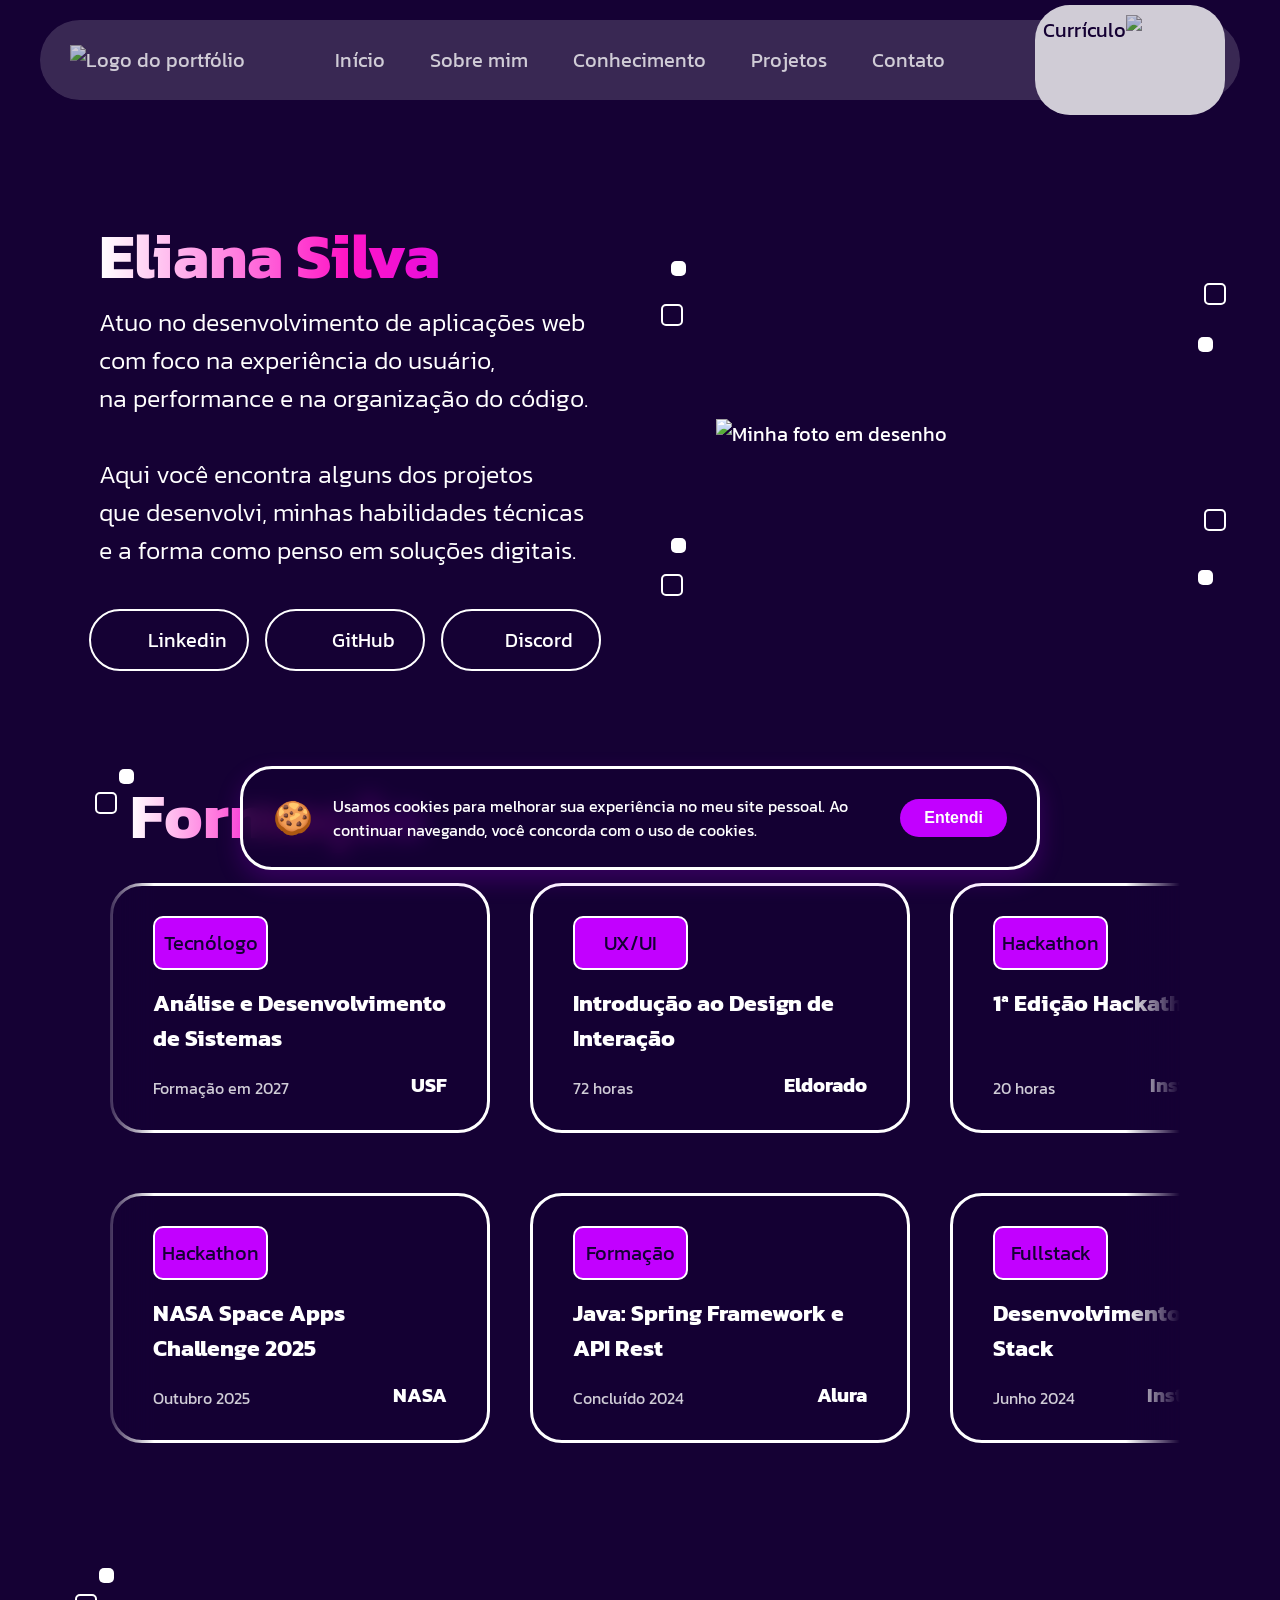
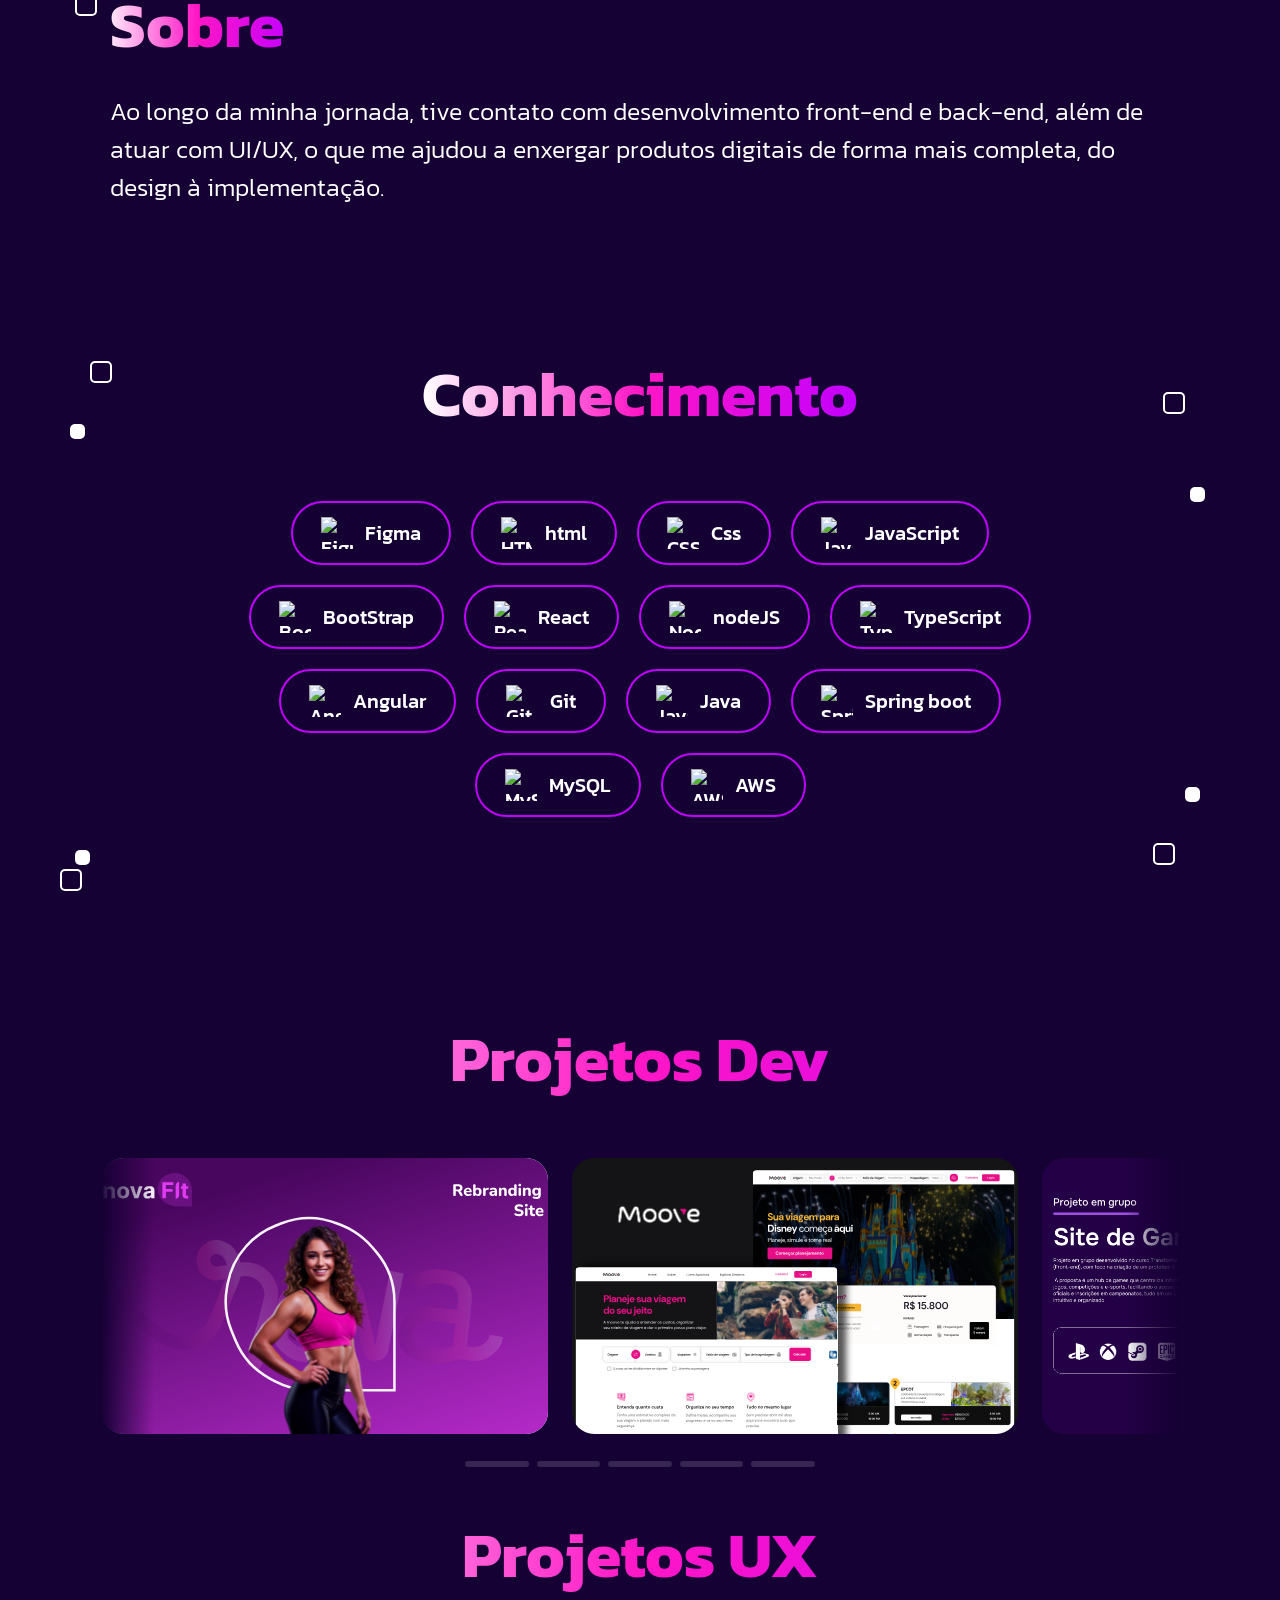
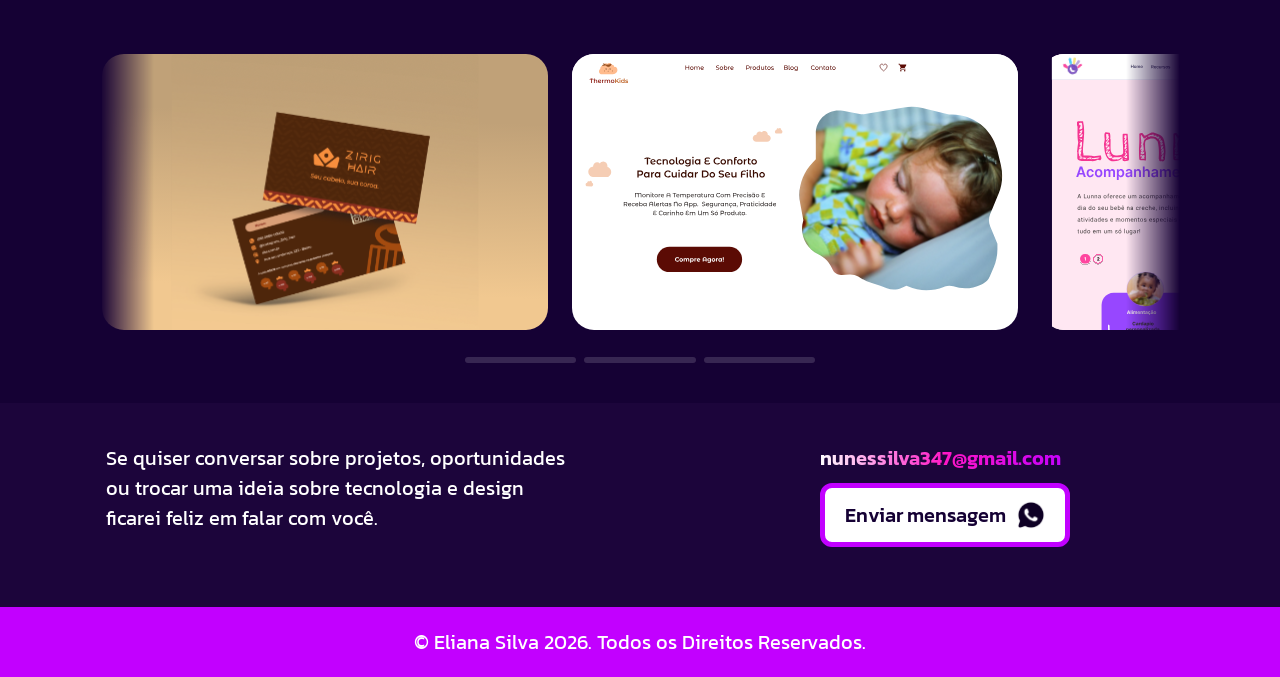
==== index.html @ 7d52291d "- Página de Detalhes Dinâmica: Criação da estrutura de projetos.html e script-detalhes.js para injet" ====
<!doctype html>
<html lang="pt-br">
  <head>
    <meta charset="UTF-8" />
    <meta name="viewport" content="width=device-width, initial-scale=1.0" />
    <link
      rel="icon"
      type="image/png"
      sizes="40x40"
      href="./img/Sparkling.svg"
    />
    <link rel="stylesheet" href="style.css" />
    <title>Meu portifólio</title>
  </head>
  <body>
    <script src="script.js" defer></script>

    <!-- Seção cabeçalho (menu e logo) -->
    <header>
      <div class="logo">
        <a href="index.html"
          ><img src="./img/Sparkling.svg" alt="Logo do portfólio"
        /></a>
      </div>

      <nav class="navbar" aria-label="Menu principal">
        <ul class="links-nav">
          <li class="links-menu"><a href="#inicio">Início</a></li>
          <li class="links-menu"><a href="#sobre">Sobre mim</a></li>
          <li class="links-menu"><a href="#conhecimento">Conhecimento</a></li>
          <li class="links-menu"><a href="#projetos">Projetos</a></li>
          <li class="links-menu"><a href="#contato">Contato</a></li>
        </ul>
      </nav>

      <a
        href="./PDF/Software Engineering Student  - curriculo.pdf"
        download="Curriculo-Eliana-Silva.pdf"
        id="button-curriculo"
        >Currículo <img src="./img/Download.svg" alt="Ícone de download"
      /></a>

      <button class="menu-hamburguer" aria-label="Menu">
        <span></span>
        <span></span>
        <span></span>
      </button>
    </header>

    <main>
      <!-- Seção início (hero) -->
      <section class="container" id="inicio">
        <div class="container-inicio">
          <div class="container-informacoes">
            <div class="texto">
              <h1 class="titulos">Eliana Silva</h1>
              <p>
                Atuo no desenvolvimento de aplicações web<br />
                com foco na experiência do usuário,<br />
                na performance e na organização do código.<br />
                <br />
                Aqui você encontra alguns dos projetos <br />que desenvolvi,
                minhas habilidades técnicas<br />
                e a forma como penso em soluções digitais.
              </p>
            </div>

            <div class="links-sociais">
              <a
                href="https://www.linkedin.com/in/elianaalmeida/"
                aria-label="Acessar LinkedIn"
              >
                <img
                  class="logo-redes"
                  src="./img/LinkedIn Circled.svg"
                  alt=""
                />
                Linkedin
              </a>

              <a
                href="https://github.com/Eliana100"
                class="item-rede-social"
                aria-label="Acessar GitHub"
              >
                <img
                  class="logo-redes"
                  src="./img/GitHub.svg"
                  alt=""
                />GitHub</a
              >

              <a
                href="https://discord.gg/cDfuwc4f"
                class="item-rede-social"
                aria-label="Acessar Discord"
              >
                <img
                  class="logo-redes"
                  src="./img/Discord.svg"
                  alt=""
                />Discord</a
              >
            </div>
          </div>

          <div class="container-foto">
            <img
              id="minha-img"
              src="/img/meu-avatar.svg"
              alt="Minha foto em desenho"
            />
            <div class="quadrado quadrado-vazado-1"></div>
            <div class="quadrado quadrado-preenchido-1"></div>
            <div class="quadrado quadrado-vazado-2"></div>
            <div class="quadrado quadrado-preenchido-2"></div>
            <div class="quadrado quadrado-vazado-3"></div>
            <div class="quadrado quadrado-preenchido-3"></div>
            <div class="quadrado quadrado-vazado-4"></div>
            <div class="quadrado quadrado-preenchido-4"></div>
          </div>
        </div>
      </section>

      <!-- Seção formação (carrossel duplo) -->
      <section class="container secao-formacao">
        <div class="wrapper">
          <div class="quadrado quadrado-preenchido-1"></div>
          <div class="quadrado quadrado-vazado-1"></div>
          <h2 class="titulos">Formação</h2>
        </div>

        <div class="carrossel-formacao">
          <div class="container-cards">
            <div class="cards-cima" id="fileira-cima"></div>
          </div>
          <div class="container-cards">
            <div class="cards-baixo" id="fileira-baixo"></div>
          </div>
        </div>
      </section>

      <!-- Seção sobre mim -->
      <section class="container container-sobre" id="sobre">
        <div class="wrapper">
          <div class="quadrado quadrado-preenchido-1"></div>
          <div class="quadrado quadrado-vazado-1"></div>
          <h2 class="titulos sobre">Sobre</h2>
        </div>

        <div class="texto">
          <p>
            Ao longo da minha jornada, tive contato com desenvolvimento
            front-end e back-end, além de atuar com UI/UX, o que me ajudou a
            enxergar produtos digitais de forma mais completa, do design à
            implementação.
          </p>
        </div>
      </section>

      <!-- Seção conhecimento (skills) -->
      <section class="container container-conhecimento" id="conhecimento">
        <h2 class="titulos">Conhecimento</h2>

        <div class="grade-habilidades">
          <div class="pilula-habilidade">
            <img
              src="https://cdn.jsdelivr.net/gh/devicons/devicon/icons/figma/figma-original.svg"
              alt="Figma"
            />
            <span>Figma</span>
          </div>
          <div class="pilula-habilidade">
            <img
              src="https://cdn.jsdelivr.net/gh/devicons/devicon/icons/html5/html5-original.svg"
              alt="HTML"
            />
            <span>html</span>
          </div>
          <div class="pilula-habilidade">
            <img
              src="https://cdn.jsdelivr.net/gh/devicons/devicon/icons/css3/css3-original.svg"
              alt="CSS"
            />
            <span>Css</span>
          </div>
          <div class="pilula-habilidade">
            <img
              src="https://cdn.jsdelivr.net/gh/devicons/devicon/icons/javascript/javascript-original.svg"
              alt="JavaScript"
            />
            <span>JavaScript</span>
          </div>
          <div class="pilula-habilidade">
            <img
              src="https://cdn.jsdelivr.net/gh/devicons/devicon/icons/bootstrap/bootstrap-original.svg"
              alt="Bootstrap"
            />
            <span>BootStrap</span>
          </div>
          <div class="pilula-habilidade">
            <img
              src="https://cdn.jsdelivr.net/gh/devicons/devicon/icons/react/react-original.svg"
              alt="React"
            />
            <span>React</span>
          </div>
          <div class="pilula-habilidade">
            <img
              src="https://cdn.jsdelivr.net/gh/devicons/devicon/icons/nodejs/nodejs-original.svg"
              alt="NodeJS"
            />
            <span>nodeJS</span>
          </div>
          <div class="pilula-habilidade">
            <img
              src="https://cdn.jsdelivr.net/gh/devicons/devicon/icons/typescript/typescript-original.svg"
              alt="TypeScript"
            />
            <span>TypeScript</span>
          </div>
          <div class="pilula-habilidade">
            <img
              src="https://cdn.jsdelivr.net/gh/devicons/devicon/icons/angularjs/angularjs-original.svg"
              alt="Angular"
            />
            <span>Angular</span>
          </div>
          <div class="pilula-habilidade">
            <img
              src="https://cdn.jsdelivr.net/gh/devicons/devicon/icons/git/git-original.svg"
              alt="Git"
            />
            <span>Git</span>
          </div>
          <div class="pilula-habilidade">
            <img
              src="https://cdn.jsdelivr.net/gh/devicons/devicon/icons/java/java-original.svg"
              alt="Java"
            />
            <span>Java</span>
          </div>
          <div class="pilula-habilidade">
            <img
              src="https://cdn.jsdelivr.net/gh/devicons/devicon/icons/spring/spring-original.svg"
              alt="Spring Boot"
            />
            <span>Spring boot</span>
          </div>
          <div class="pilula-habilidade">
            <img
              src="https://cdn.jsdelivr.net/gh/devicons/devicon/icons/mysql/mysql-original.svg"
              alt="MySQL"
            />
            <span>MySQL</span>
          </div>
          <div class="pilula-habilidade">
            <img
              src="https://cdn.jsdelivr.net/gh/devicons/devicon/icons/amazonwebservices/amazonwebservices-original-wordmark.svg"
              alt="AWS"
            />
            <span>AWS</span>
          </div>
        </div>

        <div class="quadrado quadrado-vazado-5"></div>
        <div class="quadrado quadrado-preenchido-5"></div>
        <div class="quadrado quadrado-vazado-6"></div>
        <div class="quadrado quadrado-preenchido-6"></div>
        <div class="quadrado quadrado-vazado-7"></div>
        <div class="quadrado quadrado-preenchido-7"></div>
        <div class="quadrado quadrado-vazado-8"></div>
        <div class="quadrado quadrado-preenchido-8"></div>
      </section>

      <!-- Seção projetos em destaque -->
      <section class="container secao-projetos" id="projetos">
        <h2 class="titulos centralizar">Projetos Dev</h2>
        <div
          class="container-cards"
          tabindex="0"
          aria-label="Carrossel de projetos de desenvolvimento"
        >
          <div class="projetos-carrossel cards-cima" id="carrossel-dev"></div>
        </div>
        <div class="barra-progresso-segmentada" id="progress-dev"></div>

        <h2 class="titulos centralizar titulo-ux">Projetos UX</h2>
        <div
          class="container-cards"
          tabindex="0"
          aria-label="Carrossel de projetos de UX"
        >
          <div class="projetos-carrossel cards-baixo" id="carrossel-ux"></div>
        </div>
        <div class="barra-progresso-segmentada" id="progress-ux"></div>
      </section>
    </main>

    <!-- Contato e rodapé -->
    <footer class="footer-container" id="contato">
      <div class="contato">
        <p>
          Se quiser conversar sobre projetos, oportunidades<br />
          ou trocar uma ideia sobre tecnologia e design <br />ficarei feliz em
          falar com você.
        </p>

        <div class="call">
          <a class="email" href="mailto:nunessilva347@gmail.com"
            >nunessilva347@gmail.com</a
          >
          <a
            class="whats"
            href="https://wa.me/5511978888283?text=Olá!%20Vi%20seu%20portfólio%20e%20gostaria%20de%20solicitar%20um%20orçamento.%0A%0ANome:%0AEmpresa:%0ATipo%20de%20serviço%20(Design,%20Site,%20Landing%20Page,%20Sistema,%20UI/UX,%20Outro):%0ADescrição%20do%20projeto:%0APrazo%20desejado:"
            target="_blank"
            rel="noopener noreferrer"
            >Enviar mensagem<img
              src="img/WhatsApp.svg"
              alt="logo WhatsApp"
              class="whatsApp"
          /></a>
        </div>
      </div>

      <div class="footer">
        <p>© Eliana Silva 2026. Todos os Direitos Reservados.</p>
      </div>
    </footer>

    <!-- VLibras - Acessibilidade em Libras -->
    <div vw class="enabled">
      <div vw-access-button class="active"></div>
      <div vw-plugin-wrapper>
        <div class="vw-plugin-top-wrapper"></div>
      </div>
    </div>
    <script src="https://vlibras.gov.br/app/vlibras-plugin.js"></script>
    <script>
      new window.VLibras.Widget("https://vlibras.gov.br/app");
    </script>
  </body>
</html>
---- style.css ----
@import url("https://fonts.googleapis.com/css2?family=Cormorant+Garamond:ital,wght@0,300..700;1,300..700&family=Kanit:ital,wght@0,100;0,200;0,300;0,400;0,500;0,600;0,700;0,800;0,900;1,100;1,200;1,300;1,400;1,500;1,600;1,700;1,800;1,900&family=Onest:wght@100..900&family=Open+Sans:ital,wght@0,300..800;1,300..800&family=Orbitron:wght@400..900&family=Questrial&family=Roboto:ital,wdth,wght@0,75..100,100..900;1,75..100,100..900&display=swap");

/* 1. Reset e variáveis gerais */
* {
  margin: 0;
  padding: 0;
  box-sizing: border-box;
  text-decoration: none;
  list-style: none;
  color: var(--padrao-color);

  --primary-color--: #150134;
  --secondary-color--: #c200ff;
  --terty-color--: #ff16c6;
  --padrao-color: #fff;
  --header-color: rgba(255, 255, 255, 0.2);
}

/* Rolagem suave na página */
html {
  scroll-behavior: smooth;
}

/* Acessibilidade: Destaque ao focar com teclado */
a:focus-visible,
button:focus-visible,
[tabindex="0"]:focus-visible {
  outline: 3px solid var(--terty-color--);
  outline-offset: 4px;
}

/* Customização do VLibras */
[vw-access-button] {
  background: transparent !important;
  /* Altera a cor da imagem usando filtro */
  filter: hue-rotate(80deg) saturate(1.2) !important;
}

body {
  background-color: var(--primary-color--);
  background-image: url(./img/fundo-portfifolio.svg);
  background-repeat: no-repeat;
  background-position: center;
  background-size: cover;
  background-attachment: fixed;
  font-family: "Kanit", sans-serif;
  font-size: 20px;
  color: var(--padrao-color);
  overflow-x: hidden;
}

/* 2. Cabeçalho e menu principal */
header {
  display: flex;
  justify-content: space-between;
  align-items: center;
  height: 80px;
  padding: 0 15px;
  margin: 20px auto 0;
  border-radius: 100px;
  background-color: var(--header-color);
  opacity: 0.8;
  max-width: 1200px;
  position: relative;
  z-index: 1000;
}

.logo a {
  display: block;
}

.logo img {
  width: 50px;
  padding-left: 15px;
  height: auto;
}

.links-nav li {
  display: inline-block;
  padding: 0px 20px;
}

.links-menu:hover {
  background: var(--header-color);
  border-radius: 15px;
}

#button-curriculo {
  display: flex;
  justify-content: center;
  border-style: none;
  width: 190px;
  padding: 10px;
  border-radius: 35px;
  background-color: var(--padrao-color);
  color: var(--primary-color--);
}

#button-curriculo:hover {
  transform: scale(1.04);
  transition: transform 0.1s ease;
}

/* 3. Seção início e seções gerais */
.container {
  display: grid;
  align-items: center;
  justify-content: center;
  padding: 5% 60px 0;
  margin: 0 auto;
  max-width: 1200px;
}

.container-inicio {
  display: flex;
  justify-content: center;
  align-items: center;
  gap: 90px;
  padding: 0;
}

.titulos {
  background: linear-gradient(
    to right,
    var(--padrao-color),
    var(--terty-color--),
    var(--secondary-color--)
  );
  -webkit-background-clip: text;
  background-clip: text;
  -webkit-text-fill-color: transparent;
  font-size: 64px;
  font-weight: 700;
}

.titulos.centralizar {
  text-align: center;
  margin-bottom: 40px;
}

.texto {
  margin: 10px;
  font-weight: 300;
  font-size: 25px;
}

.container.secao-formacao {
  position: relative;
  padding-bottom: 40px;
  display: flex;
  flex-direction: column;
}

.secao-formacao .wrapper {
  position: relative;
  display: flex;
  align-items: center;
  gap: 15px;
  width: 100%;
  max-width: 1040px;
  padding-left: 10px;
}

/* Animação de entrada suave */
@keyframes entradaSuave {
  from {
    opacity: 0;
    transform: translateY(20px);
  }
  to {
    opacity: 1;
    transform: translateY(0);
  }
}

.container-informacoes,
.container-foto,
.wrapper {
  animation: entradaSuave 1.2s ease-out forwards;
}

.container-foto {
  position: relative;
  display: flex;
  justify-content: center;
  align-items: center;
  width: 500px;
  height: 540px;
}

.wrapper {
  display: flex;
  justify-content: flex-start;
  align-items: center;
  width: 100%;
}

.wrapper .quadrado-preenchido-1 {
  top: 1%;
  left: -1px;
  animation-delay: 0.3s;
}

.wrapper .quadrado-vazado-1 {
  top: 15%;
  left: -25px;
  animation-delay: 0.7s;
  margin-top: 10px;
}

/* 4. Seção sobre, conhecimento e rodapé */
.sobre {
  padding: 10px;
}

.container-conhecimento {
  margin-bottom: 50px;
}

.footer {
  margin-top: 10px;
  padding: 20px;
  background: var(--secondary-color--);
  color: var(--padrao-color);
  display: flex;
  justify-content: center;
  align-items: center;
  text-align: center;
}

.contato {
  display: grid;
  grid-template-columns: 1fr 1fr;
  margin: 40px;
  gap: 20px;
  justify-items: center;
}

.call {
  display: grid;
  grid-column: auto;
}

.whats {
  display: flex;
  justify-content: space-between;
  width: 250px;
  padding: 12px;
  justify-content: center;
  align-items: center;
  gap: 10px;
  background-color: var(--padrao-color);
  color: var(--primary-color--);
  border: solid 5px var(--secondary-color--);
  border-radius: 12px;
  margin: 10px 0px;
  font-weight: 500;
}

.whats:hover {
  color: var(--padrao-color);
  background-color: var(--secondary-color--);
  border: solid 5px var(--padrao-color);
}

.whats:hover .whatsApp {
  filter: brightness(0) invert(1);
}

.email {
  font-weight: 600;
  background: linear-gradient(
    to right,
    var(--padrao-color),
    var(--terty-color--),
    var(--secondary-color--)
  );
  -webkit-background-clip: text;
  background-clip: text;
  -webkit-text-fill-color: transparent;
}

.whatsApp {
  width: 30px;
}

.footer-container {
  display: grid;
  grid-template-rows: auto auto;
  background-color: rgba(77, 35, 110, 0.13);
}

.container-sobre {
  margin-bottom: 50px;
}

/* 5. Carrosséis e estruturas dos projetos */
.container-cards {
  -webkit-mask-image: linear-gradient(
    to right,
    transparent,
    black 5%,
    black 95%,
    transparent
  );
  mask-image: linear-gradient(
    to right,
    transparent,
    black 5%,
    black 95%,
    transparent
  );
  -webkit-mask-size: 100% 100%;
  mask-size: 100% 100%;
  -webkit-mask-repeat: no-repeat;
  mask-repeat: no-repeat;
}

.projetos-carrossel {
  display: flex;
  gap: 30px;
  padding: 20px 0;
  margin-bottom: 50px;
}

.cartao-projeto {
  flex: 0 0 450px; /* Mantém a largura */
  height: 280px; /* Mantém a altura */
  border-radius: 24px;
  overflow: hidden;
  position: relative;
  cursor: pointer;
  border: 2px solid transparent;
  transition: all 0.4s ease;
  user-select: none;
  -webkit-user-drag: none;
}

.cartao-projeto img {
  width: 100%;
  height: 100%;
  object-fit: cover;
  pointer-events: none; /* Impede o arrasto da imagem */
}

.cartao-projeto:hover {
  border-color: var(--secondary-color--);
  transform: scale(1.02);
}

/* 6. Barras de progresso do carrossel */
.barra-progresso-segmentada {
  display: flex;
  gap: 8px;
  width: 100%;
  max-width: 350px;
  height: 6px;
  margin: -35px auto 40px; /* Centralizado abaixo */
  position: relative;
  z-index: 10;
}

.segmento-progresso {
  flex: 1;
  height: 100%;
  background-color: rgba(255, 255, 255, 0.15);
  border-radius: 10px;
  overflow: hidden;
}

.preenchimento-segmento {
  height: 100%;
  width: 100%;
  background: linear-gradient(
    to right,
    var(--terty-color--),
    var(--secondary-color--)
  );
  transform: scaleX(0);
  transform-origin: left;
  will-change: transform;
}

.sobreposicao-projeto {
  position: absolute;
  bottom: 0;
  left: 0;
  width: 100%;
  padding: 20px;
  background: linear-gradient(to top, rgba(21, 1, 52, 0.9), transparent);
}

.sobreposicao-projeto h3 {
  font-size: 24px;
  margin: 5px 0;
}

.sobreposicao-projeto span {
  font-size: 14px;
  color: var(--terty-color--);
}

/* 7. Fotos flutuantes, decoração e redes sociais */
#minha-img {
  width: 90%;
  z-index: 2;
  animation: flutuar 4s ease-in-out infinite;
}

@keyframes flutuar {
  0% {
    transform: translateY(0);
  }
  50% {
    transform: translateY(-15px);
  }
  100% {
    transform: translateY(0);
  }
}

.quadrado {
  position: absolute;
  border-radius: 5px;
  z-index: 1;
  animation: brilho 3s infinite ease-in-out;
}

.quadrado-vazado-1,
.quadrado-vazado-2,
.quadrado-vazado-3,
.quadrado-vazado-4 {
  border: 2px solid var(--padrao-color);
  width: 22px;
  height: 22px;
}
.quadrado-preenchido-1,
.quadrado-preenchido-2,
.quadrado-preenchido-3,
.quadrado-preenchido-4 {
  background-color: var(--padrao-color);
  width: 15px;
  height: 15px;
}

.quadrado-preenchido-1 {
  top: 18%;
  left: -20px;
  animation-delay: 0s;
}
.quadrado-vazado-1 {
  top: 26%;
  left: -30px;
  animation-delay: 0.5s;
}
.quadrado-preenchido-2 {
  bottom: 28%;
  left: -20px;
  animation-delay: 0.8s;
}
.quadrado-vazado-2 {
  bottom: 20%;
  left: -30px;
  animation-delay: 1.2s;
}
.quadrado-vazado-3 {
  top: 22%;
  right: -35px;
  animation-delay: 1s;
}
.quadrado-preenchido-3 {
  top: 32%;
  right: -22px;
  animation-delay: 1.4s;
}
.quadrado-vazado-4 {
  bottom: 32%;
  right: -35px;
  animation-delay: 1.8s;
}
.quadrado-preenchido-4 {
  bottom: 22%;
  right: -22px;
  animation-delay: 2.2s;
}

@keyframes brilho {
  0%,
  100% {
    transform: scale(1);
    opacity: 1;
  }
  50% {
    transform: scale(0.3);
    opacity: 0.2;
  }
}

.links-sociais {
  display: flex;
  gap: 16px;
  margin-top: 40px;
}

.links-sociais a {
  width: 160px;
  padding: 14px 10px;
  display: flex;
  align-items: center;
  justify-content: center;
  gap: 8px;
  border-radius: 50px;
  border: 2px solid var(--padrao-color);
}
.links-sociais a:hover {
  background-color: var(--secondary-color--);
}
.logo-redes {
  width: 28px;
  height: auto;
}

.menu-hamburguer {
  display: none;
  flex-direction: column;
  gap: 5px;
  background: none;
  border: none;
  cursor: pointer;
  padding: 10px;
}

.menu-hamburguer span {
  width: 30px;
  height: 3px;
  background-color: var(--padrao-color);
  border-radius: 2px;
  transition: all 0.3s ease;
}

.menu-hamburguer.active span:nth-child(1) {
  transform: rotate(45deg) translate(7px, 7px);
}

.menu-hamburguer.active span:nth-child(2) {
  opacity: 0;
}

.menu-hamburguer.active span:nth-child(3) {
  transform: rotate(-45deg) translate(7px, -7px);
}
/* 8. Animações e cartões do carrossel de formação */
.carrossel-formacao {
  display: flex;
  flex-direction: column;
  gap: 20px;
  width: 100%;
  max-width: 100%;
}

.container-cards {
  overflow-x: auto;
  overflow-y: hidden;
  scrollbar-width: none;
  cursor: grab;
  scroll-behavior: auto;
}

.container-cards:active {
  cursor: grabbing;
}

.container-cards::-webkit-scrollbar {
  display: none;
}

.cards-cima,
.cards-baixo {
  display: flex;
  gap: 20px;
  width: fit-content;
  padding: 10px 0;
  user-select: none;
  will-change: transform;
}

.cards-cima {
  animation: scrollRight 90s linear infinite;
}

.cards-baixo {
  animation: scrollLeft 90s linear infinite;
}

.container-cards:hover .cards-cima,
.container-cards:hover .cards-baixo {
  animation-play-state: paused;
}

@keyframes scrollRight {
  0% {
    transform: translateX(0);
  }
  100% {
    transform: translateX(-50%);
  }
}

@keyframes scrollLeft {
  0% {
    transform: translateX(-50%);
  }
  100% {
    transform: translateX(0);
  }
}

.cards-cima:active,
.cards-baixo:active {
  cursor: grabbing;
}

.cartao-formacao {
  display: flex;
  flex-direction: column;
  min-height: 250px;
  flex: 0 0 380px;
  position: relative;
  padding: 30px 40px;
  margin: 10px;
  border-radius: 32px;
  border: 3px solid var(--padrao-color);
  background-color: rgba(21, 1, 52, 0.6);
  backdrop-filter: blur(10px);
  transition:
    transform 0.3s ease,
    border-color 0.3s ease,
    box-shadow 0.3s ease;
  user-select: none;
  -webkit-user-drag: none;
}

.cartao-formacao:hover {
  transform: translateY(-5px);
  border-color: var(--secondary-color--);
  box-shadow: 0 10px 25px rgba(183, 0, 255, 0.212);
}

.carrossel-formacao .cartao-formacao .tag {
  display: inline-flex;
  align-items: center;
  justify-content: center;
  margin-bottom: 15px;
  background-color: var(--secondary-color--);
  color: var(--primary-color--);
  padding: 10px;
  width: 115px;
  border-radius: 10px;
  border: 2px solid var(--padrao-color);
}

.rodape-cartao {
  margin-top: auto;
  display: flex;
  justify-content: space-between;
  align-items: flex-end;
}

.rodape-cartao .ano {
  font-size: 16px;
  opacity: 0.8;
}

.rodape-cartao .universidade {
  font-size: 20px;
  font-weight: 700;
}

/* 9. Animações da seção sobre e pílulas de conhecimento */
.container-sobre .wrapper {
  opacity: 0;
  transform: translateY(20px);
  transition:
    opacity 1.2s cubic-bezier(0.4, 0, 0.2, 1),
    transform 1.2s cubic-bezier(0.4, 0, 0.2, 1);
}

.container-sobre .wrapper.visible {
  opacity: 1;
  transform: translateY(0);
}

.container-sobre .texto {
  opacity: 0;
  transform: translateY(15px);
  transition:
    opacity 1.2s cubic-bezier(0.4, 0, 0.2, 1) 0.2s,
    transform 1.2s cubic-bezier(0.4, 0, 0.2, 1) 0.2s;
}

.container-sobre .texto.visible {
  opacity: 1;
  transform: translateY(0);
}

.container-conhecimento {
  position: relative;
  padding: 80px 60px;
  display: flex;
  flex-direction: column;
  align-items: center;
}

.container-conhecimento .titulos {
  margin-bottom: 60px;
  text-align: center;
  opacity: 0;
  transform: translateY(20px);
  transition:
    opacity 1.2s cubic-bezier(0.4, 0, 0.2, 1),
    transform 1.2s cubic-bezier(0.4, 0, 0.2, 1);
}

.container-conhecimento .titulos.visible {
  opacity: 1;
  transform: translateY(0);
}

.grade-habilidades {
  display: flex;
  flex-wrap: wrap;
  justify-content: center;
  gap: 20px;
  max-width: 900px;
  margin: 0 auto;
}

.pilula-habilidade {
  display: flex;
  align-items: center;
  gap: 12px;
  padding: 14px 28px;
  background-color: rgba(21, 1, 52, 0.8);
  border: 2px solid #c200ff;
  border-radius: 50px;
  font-size: 20px;
  font-weight: 500;
  opacity: 0;
  transform: translateY(15px);
  transition:
    opacity 1s cubic-bezier(0.4, 0, 0.2, 1),
    transform 1s cubic-bezier(0.4, 0, 0.2, 1),
    box-shadow 0.3s ease,
    background-color 0.3s ease;
  will-change: transform;
  backface-visibility: hidden;
  -webkit-font-smoothing: antialiased;
  -moz-osx-font-smoothing: grayscale;
}

.pilula-habilidade.visible {
  opacity: 1;
  transform: translateY(0);
}

.pilula-habilidade:hover {
  box-shadow: 0 8px 20px rgba(194, 0, 255, 0.4);
  background-color: rgba(194, 0, 255, 0.1);
}

.pilula-habilidade.visible {
  animation: flutuarPill 6s ease-in-out infinite;
}

.pilula-habilidade:nth-child(1) {
  animation-delay: 0s;
}
.pilula-habilidade:nth-child(2) {
  animation-delay: 0.5s;
}
.pilula-habilidade:nth-child(3) {
  animation-delay: 1s;
}
.pilula-habilidade:nth-child(4) {
  animation-delay: 1.5s;
}
.pilula-habilidade:nth-child(5) {
  animation-delay: 2s;
}
.pilula-habilidade:nth-child(6) {
  animation-delay: 2.5s;
}
.pilula-habilidade:nth-child(7) {
  animation-delay: 3s;
}
.pilula-habilidade:nth-child(8) {
  animation-delay: 3.5s;
}
.pilula-habilidade:nth-child(9) {
  animation-delay: 4s;
}
.pilula-habilidade:nth-child(10) {
  animation-delay: 4.5s;
}
.pilula-habilidade:nth-child(11) {
  animation-delay: 5s;
}
.pilula-habilidade:nth-child(12) {
  animation-delay: 5.5s;
}
.pilula-habilidade:nth-child(13) {
  animation-delay: 0.3s;
}
.pilula-habilidade:nth-child(14) {
  animation-delay: 0.8s;
}

@keyframes flutuarPill {
  0%,
  100% {
    transform: translate3d(0, 0, 0);
  }
  50% {
    transform: translate3d(0, -10px, 0);
  }
}

.pilula-habilidade img {
  width: 32px;
  height: 32px;
  object-fit: contain;
}

.container-conhecimento .quadrado-vazado-5,
.container-conhecimento .quadrado-vazado-6 {
  border: 2px solid var(--padrao-color);
  width: 22px;
  height: 22px;
}

.container-conhecimento .quadrado-preenchido-5,
.container-conhecimento .quadrado-preenchido-6 {
  background-color: var(--padrao-color);
  width: 15px;
  height: 15px;
}

.container-conhecimento .quadrado-vazado-7,
.container-conhecimento .quadrado-vazado-8 {
  border: 2px solid var(--padrao-color);
  width: 22px;
  height: 22px;
}

.container-conhecimento .quadrado-preenchido-7,
.container-conhecimento .quadrado-preenchido-8 {
  background-color: var(--padrao-color);
  width: 15px;
  height: 15px;
}

.container-conhecimento .quadrado-vazado-5 {
  top: 15%;
  left: 50px;
  animation-delay: 0.2s;
}

.container-conhecimento .quadrado-preenchido-5 {
  top: 25%;
  left: 30px;
  animation-delay: 0.6s;
}

.container-conhecimento .quadrado-vazado-6 {
  bottom: 1%;
  left: 20px;
  animation-delay: 1.1s;
}

.container-conhecimento .quadrado-preenchido-6 {
  bottom: 5%;
  left: 35px;
  animation-delay: 1.5s;
}

.container-conhecimento .quadrado-vazado-7 {
  top: 20%;
  right: 55px;
  animation-delay: 0.9s;
}

.container-conhecimento .quadrado-preenchido-7 {
  top: 35%;
  right: 35px;
  animation-delay: 1.7s;
}

.container-conhecimento .quadrado-vazado-8 {
  bottom: 5%;
  right: 65px;
  animation-delay: 2.1s;
}

.container-conhecimento .quadrado-preenchido-8 {
  bottom: 15%;
  right: 40px;
  animation-delay: 2.5s;
}

/* 10. Responsividade em tablets e telas médias (até 1024px) */
@media (max-width: 1024px) {
  header {
    padding: 0 20px;
    height: 70px;
    margin: 0;
    border-radius: 0;
    max-width: 100%;
  }

  .navbar {
    display: none;
    position: absolute;
    top: 70px;
    left: 0;
    width: 100%;
    background-color: rgba(92, 37, 141, 0.95);
    padding: 20px 0;
    z-index: 1000;
  }

  .navbar.active {
    display: block;
  }

  .links-nav {
    display: flex;
    flex-direction: column;
    gap: 10px;
  }

  .links-nav li {
    display: block;
    padding: 10px 20px;
    text-align: center;
  }

  #button-curriculo {
    display: none;
  }

  .menu-hamburguer {
    display: flex;
  }
}

/* 11. Responsividade para celulares (até 768px) */
@media (max-width: 768px) {
  body {
    font-size: 16px;
  }

  header {
    padding: 0 24px;
  }

  .container {
    padding: 40px 24px 0;
  }

  .container-inicio {
    flex-direction: column-reverse;
    gap: 25px;
  }

  .container-foto {
    width: 280px;
    height: 300px;
    position: relative;
  }

  #minha-img {
    width: 99%;
    padding: 20px;
  }

  .titulos {
    font-size: 32px;
    text-align: left;
  }

  .texto br {
    display: none;
  }

  .texto {
    font-size: 19px;
    margin: 0;
    width: 100%;
  }

  .texto p {
    line-height: 1.7;
    margin-top: 20px;
  }

  .container-informacoes {
    display: flex;
    flex-direction: column;
    align-items: flex-start;
  }

  .links-sociais {
    gap: 10px;
    margin-top: 20px;
    flex-wrap: wrap;
  }

  .links-sociais a {
    width: auto;
    flex: 1;
    min-width: 100px;
    padding: 10px 8px;
    font-size: 14px;
  }

  .logo-redes {
    width: 20px;
  }

  .quadrado-vazado-1,
  .quadrado-vazado-2,
  .quadrado-vazado-3,
  .quadrado-vazado-4 {
    width: 16px;
    height: 16px;
    border-radius: 3px;
  }
  .quadrado-preenchido-1,
  .quadrado-preenchido-2,
  .quadrado-preenchido-3,
  .quadrado-preenchido-4 {
    width: 10px;
    height: 10px;
    border-radius: 2px;
  }

  .quadrado-preenchido-1 {
    top: 8%;
    left: -8px;
  }

  .wrapper .quadrado-preenchido-1 {
    top: -15%;
    left: 2px;
    animation-delay: 0.3s;
  }

  .wrapper .quadrado-vazado-1 {
    top: -5%;
    left: -12px;
    animation-delay: 0.7s;
  }

  .quadrado-vazado-1 {
    top: 14%;
    left: -19px;
  }
  .quadrado-preenchido-2 {
    bottom: 30%;
    left: -8px;
  }
  .quadrado-vazado-2 {
    bottom: 22%;
    left: -19px;
  }
  .quadrado-vazado-3 {
    top: 10%;
    right: -15px;
  }
  .quadrado-preenchido-3 {
    top: 17%;
    right: -8px;
  }
  .quadrado-vazado-4 {
    bottom: 32%;
    right: -15px;
  }
  .quadrado-preenchido-4 {
    bottom: 27%;
    right: -8px;
  }

  .secao-formacao {
    padding: 60px 24px;
  }

  .secao-formacao .titulos {
    font-size: 32px;
    margin-bottom: 40px;
  }

  .carrossel-formacao {
    margin-left: 0;
    max-width: 100%;
    gap: 15px;
  }

  .cartao-formacao {
    flex: 0 0 240px;
    min-height: 160px;
    padding: 20px;
    margin: 5px;
    border-radius: 20px;
  }

  .cartao-formacao h3 {
    font-size: 16px;
  }

  .badge-graduacao {
    font-size: 12px;
    padding: 5px 12px;
  }

  .container-conhecimento {
    padding: 60px 24px;
  }

  .container-conhecimento .titulos {
    font-size: 32px;
    margin-bottom: 40px;
  }

  .grade-habilidades {
    gap: 12px;
  }

  .pilula-habilidade {
    padding: 10px 20px;
    font-size: 16px;
    gap: 8px;
  }

  .pilula-habilidade img {
    width: 24px;
    height: 24px;
  }

  .container-conhecimento .quadrado-vazado-5 {
    top: 10%;
    left: 20px;
  }

  .container-conhecimento .quadrado-preenchido-5 {
    top: 18%;
    left: 15px;
  }

  .container-conhecimento .quadrado-vazado-6 {
    bottom: 1%;
    left: 25px;
  }

  .container-conhecimento .quadrado-preenchido-6 {
    bottom: 8%;
    left: 18px;
  }

  .container-conhecimento .quadrado-vazado-7 {
    top: 14%;
    right: 22px;
  }

  .container-conhecimento .quadrado-preenchido-7 {
    top: 22%;
    right: 18px;
  }

  .container-conhecimento .quadrado-vazado-8 {
    bottom: 12%;
    right: 28px;
  }

  .container-conhecimento .quadrado-preenchido-8 {
    bottom: 18%;
    right: 20px;
  }

  .contato {
    grid-template-columns: 1fr;
    margin: 20px 24px;
    gap: 40px;
  }

  .contato p {
    font-size: 16px;
    text-align: left;
  }

  .contato p br {
    display: none;
  }

  .call {
    justify-items: start;
    display: flex;
    flex-direction: column;
    align-items: flex-start;
    gap: 10px;
    width: 100%;
  }

  .email {
    font-size: 18px;
  }

  .whats {
    width: 100%;
  }

  .secao-projetos {
    margin-top: 20px;
    margin-bottom: 50px;
  }

  .projetos-carrossel {
    gap: 15px;
    margin-bottom: 20px;
  }

  .cartao-projeto {
    flex: 0 0 250px;
    height: 160px;
  }

  .barra-progresso-segmentada {
    max-width: 220px;
    margin: -10px auto 20px;
    gap: 6px;
    height: 5px;
  }
}

/* 12. Página específica do projeto (projeto.html) */
.pagina-detalhes header {
  display: none;
}

.container-detalhes {
  padding: 0;
  max-width: 100%;
  margin: 0;
}

.destaque-projeto {
  width: 100%;
  margin-top: 0;
  position: relative;
}

.container-banner {
  width: 100%;
}

.container-banner img {
  width: 100%;
  border-radius: 0;
  box-shadow: none;
  height: auto;
  display: block;
  transition: opacity 0.9s ease;
}

.galeria-projeto {
  position: relative;
  margin: 40px auto;
  display: flex;
  align-items: center;
  justify-content: center;
  max-width: 1100px;
  padding: 0 20px;
}

.container-miniaturas {
  display: flex;
  gap: 20px;
  overflow-x: auto;
  scroll-behavior: smooth;
  padding: 10px;
  width: 100%;
  scrollbar-width: none;
}

.container-miniaturas::-webkit-scrollbar {
  display: none;
}

.item-miniatura {
  flex: 0 0 240px;
  height: 150px;
  border-radius: 20px;
  overflow: hidden;
  border: 2px solid transparent;
  transition:
    transform 0.3s ease,
    border-color 0.3s ease;
}

.item-miniatura:hover {
  transform: scale(1.05);
  border-color: var(--secondary-color--);
}

.item-miniatura img {
  width: 100%;
  height: 100%;
  object-fit: cover;
}

.seta-galeria {
  position: absolute;
  top: 50%;
  transform: translateY(-50%);
  background: var(--padrao-color);
  color: var(--primary-color--);
  border: none;
  width: 45px;
  height: 45px;
  border-radius: 50%;
  cursor: pointer;
  z-index: 10;
  display: flex;
  align-items: center;
  justify-content: center;
  font-size: 20px;
  transition: background 0.3s ease;
  flex-shrink: 0;
  box-shadow: 0 4px 12px rgba(0, 0, 0, 0.5);
}

.seta-galeria.prev {
  left: 15px;
}

.seta-galeria.next {
  right: 15px;
}

.seta-galeria:hover {
  background: var(--secondary-color--);
  color: var(--padrao-color);
}

.informacoes-projeto {
  display: grid;
  grid-template-columns: 1.5fr 1fr;
  gap: 60px;
  margin: 60px auto;
  align-items: start;
  max-width: 1100px;
  padding: 0 20px;
}

.cartao-links-projeto {
  margin: 0;
}

.cartao-links-projeto:hover {
  transform: none;
  border-color: var(--padrao-color);
  box-shadow: none;
}

.cartao-links-projeto ul {
  padding: 0;
  list-style: none;
  margin-top: 20px;
}

.cartao-links-projeto li {
  margin-bottom: 20px;
  font-size: 20px;
}

.cartao-links-projeto a {
  color: var(--secondary-color--);
  font-size: 16px;
  word-break: break-all;
  text-decoration: underline;
  transition: color 0.3s;
}

.cartao-links-projeto a:hover {
  color: var(--terty-color--);
}

@media (max-width: 768px) {
  .informacoes-projeto {
    grid-template-columns: 1fr;
    gap: 40px;
    padding: 0 24px;
  }
  .galeria-projeto {
    padding: 0 24px;
  }
  .item-miniatura {
    flex: 0 0 180px;
    height: 115px;
  }
}

/* 13. Aviso de cookies (banner) */
.banner-cookies {
  position: fixed;
  bottom: -100%;
  left: 0;
  width: 100%;
  background-color: var(--primary-color--);
  left: 50%;
  transform: translateX(-50%);
  width: calc(100% - 40px);
  max-width: 800px;
  background-color: rgba(21, 1, 52, 0.8);
  backdrop-filter: blur(10px);
  color: var(--padrao-color);
  padding: 20px;
  box-shadow: 0 -4px 15px rgba(0, 0, 0, 0.6);
  padding: 25px 30px;
  box-shadow: 0 10px 25px rgba(183, 0, 255, 0.212);
  display: flex;
  justify-content: center;
  align-items: center;
  gap: 20px;
  z-index: 9999;
  transition: bottom 0.5s ease-in-out;
  border-top: 2px solid var(--secondary-color--);
  transition: bottom 0.6s cubic-bezier(0.4, 0, 0.2, 1);
  border: 3px solid var(--padrao-color);
  border-radius: 32px;
}

.banner-cookies.show {
  bottom: 0;
  bottom: 30px;
  animation: flutuarBanner 4s ease-in-out infinite;
}

@keyframes flutuarBanner {
  0%,
  100% {
    transform: translateX(-50%) translateY(0);
  }
  50% {
    transform: translateX(-50%) translateY(-10px);
  }
}

.texto-cookies {
  font-size: 16px;
  max-width: 800px;
  text-align: left;
  flex: 1;
}

.botao-cookies {
  background-color: var(--secondary-color--);
  color: var(--padrao-color);
  border: none;
  padding: 10px 24px;
  border-radius: 50px;
  font-size: 16px;
  font-weight: 600;
  cursor: pointer;
  transition:
    transform 0.2s,
    background-color 0.2s;
}

.botao-cookies:hover {
  transform: scale(1.05);
  background-color: var(--terty-color--);
}

@media (max-width: 768px) {
  .banner-cookies {
    flex-direction: column;
    text-align: center;
    align-items: flex-start;
    gap: 15px;
    padding: 15px;
    padding: 20px;
    width: calc(100% - 30px);
  }
  .botao-cookies {
    width: 100%;
  }
}

/* 14. Ajustes finos em telas extras */
@media (min-width: 769px) and (max-width: 1024px) {
  .container {
    padding: 5% 40px 0;
  }
  .container-inicio {
    flex-direction: column-reverse;
    gap: 50px;
    gap: 30px;
  }
  .container-foto {
    width: 750px;
    width: 400px;
    height: 430px;
  }
  .titulos {
    font-size: 42px;
  }
  .texto {
    font-size: 18px;
  }
  .texto br {
    display: none; /* Remove quebras de linha */
  }
  .links-sociais {
    gap: 15px;
  }
  .links-sociais a {
    width: 60px;
    height: 60px;
    padding: 0;
    border-radius: 50%;
    font-size: 0; /* Oculta texto */
    gap: 0; /* Alinha ícone */
  }
  .cartao-projeto {
    flex: 0 0 320px;
    height: 200px;
  }
  .cartao-formacao {
    flex: 0 0 280px;
    min-height: 180px;
    padding: 20px;
  }
  .informacoes-projeto {
    gap: 30px;
  }
  .item-miniatura {
    flex: 0 0 200px;
    height: 130px;
  }
  .contato {
    display: flex;
    flex-direction: row;
    justify-content: space-around;
    align-items: center;
    margin: 40px 20px;
    gap: 20px;
  }
  .contato p {
    text-align: left;
    max-width: 400px;
  }
  .contato p br {
    display: none;
  }
  .call {
    display: flex;
    flex-direction: column;
    align-items: center;
    gap: 15px;
  }
  /* Espaçamento da seção projetos em tablet */
  .secao-projetos {
    margin-top: 30px;
    margin-bottom: 70px;
  }
  .projetos-carrossel {
    margin-bottom: 30px;
  }
  .barra-progresso-segmentada {
    max-width: 280px;
    margin: -15px auto 30px;
    gap: 7px;
  }
  .titulo-ux {
    margin-top: 40px;
  }
}

/* Adaptação para monitores ultra-wide e TVs */
@media (min-width: 1440px) {
  header,
  .container {
    max-width: 1400px;
  }
  .titulos {
    font-size: 80px;
  }
  .texto {
    font-size: 28px;
  }
  .foto-wrapper {
    width: 600px;
    height: 650px;
  }
  .projeto-card {
    flex: 0 0 550px;
    height: 340px;
  }
  .card-formacao {
    flex: 0 0 450px;
    min-height: 300px;
  }
  .cookie-banner {
    max-width: 1000px;
  }
  .galeria-projeto,
  .info-projeto {
    max-width: 1400px;
  }
  .thumb-item {
    flex: 0 0 300px;
    height: 190px;
  }
  .banner-wrapper img {
    max-height: 70vh; /* Limita a altura da imagem */
    object-fit: cover;
    object-position: top;
  }
}
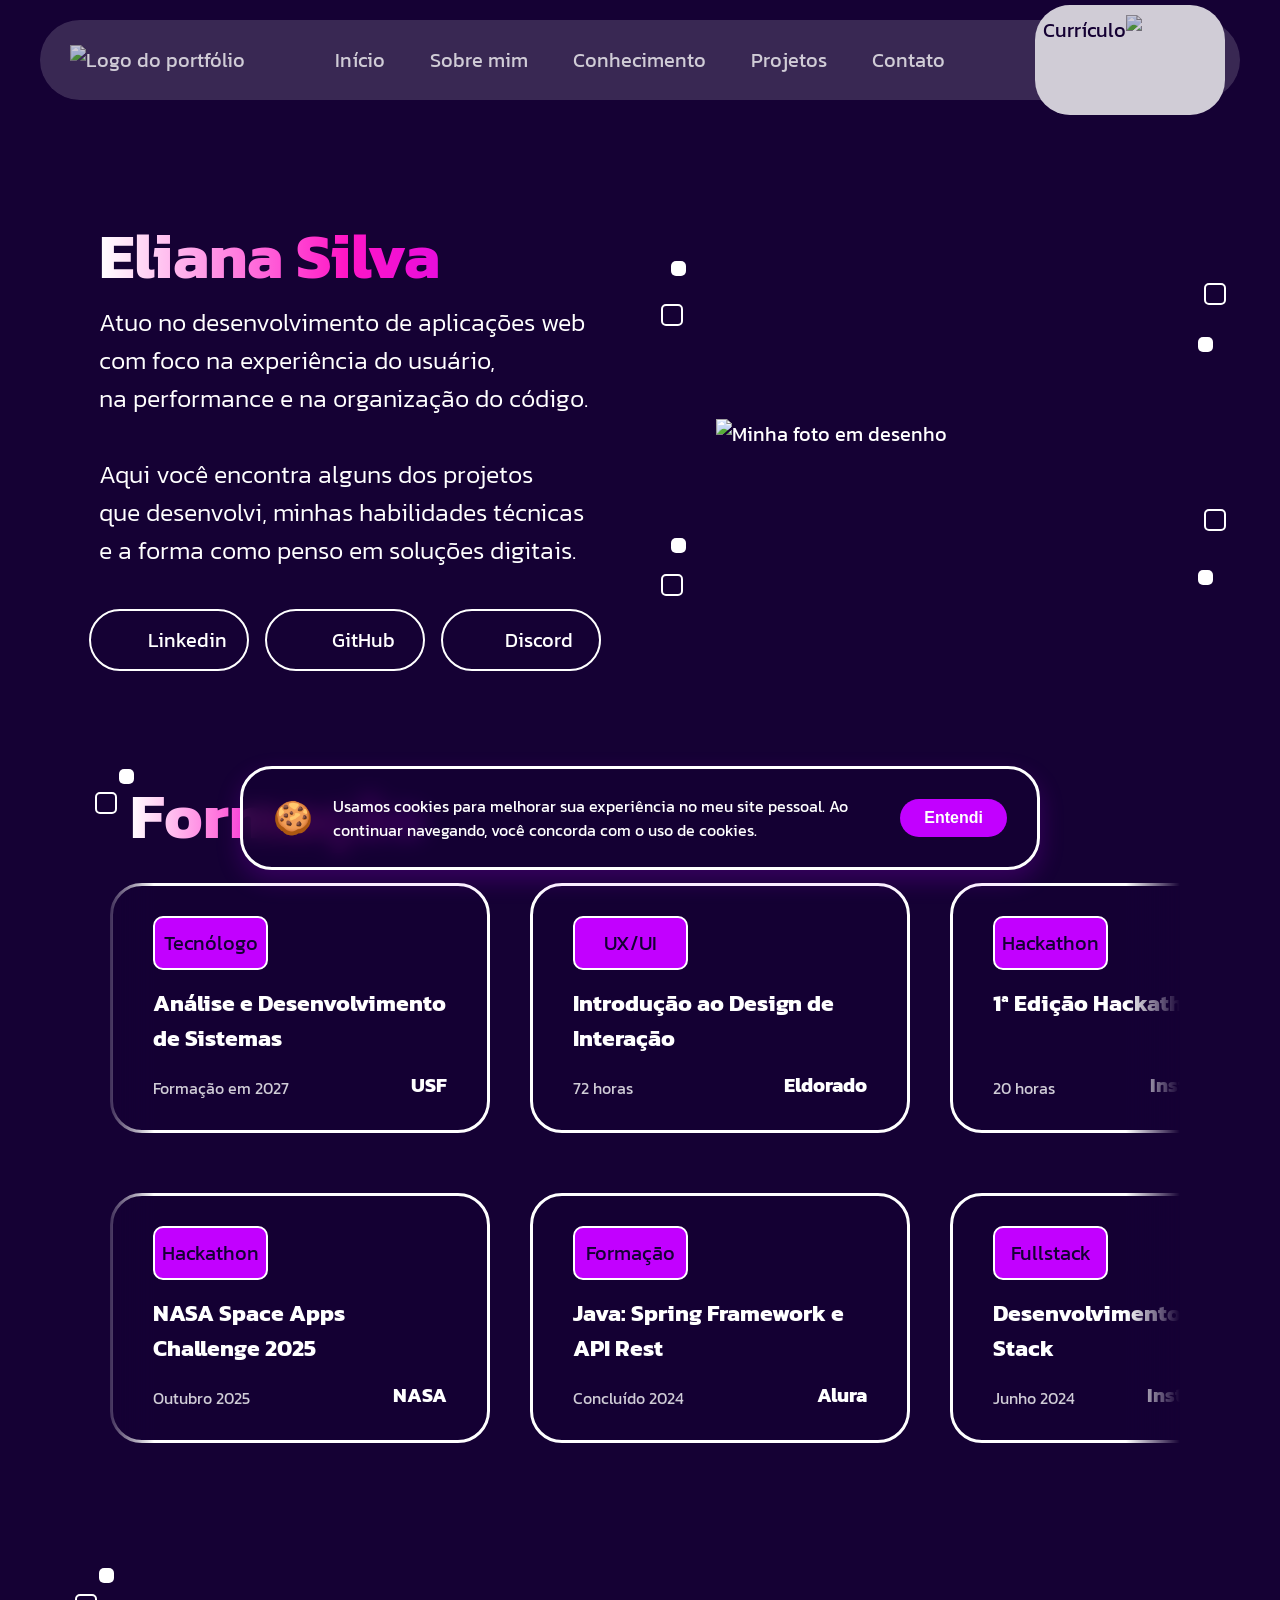
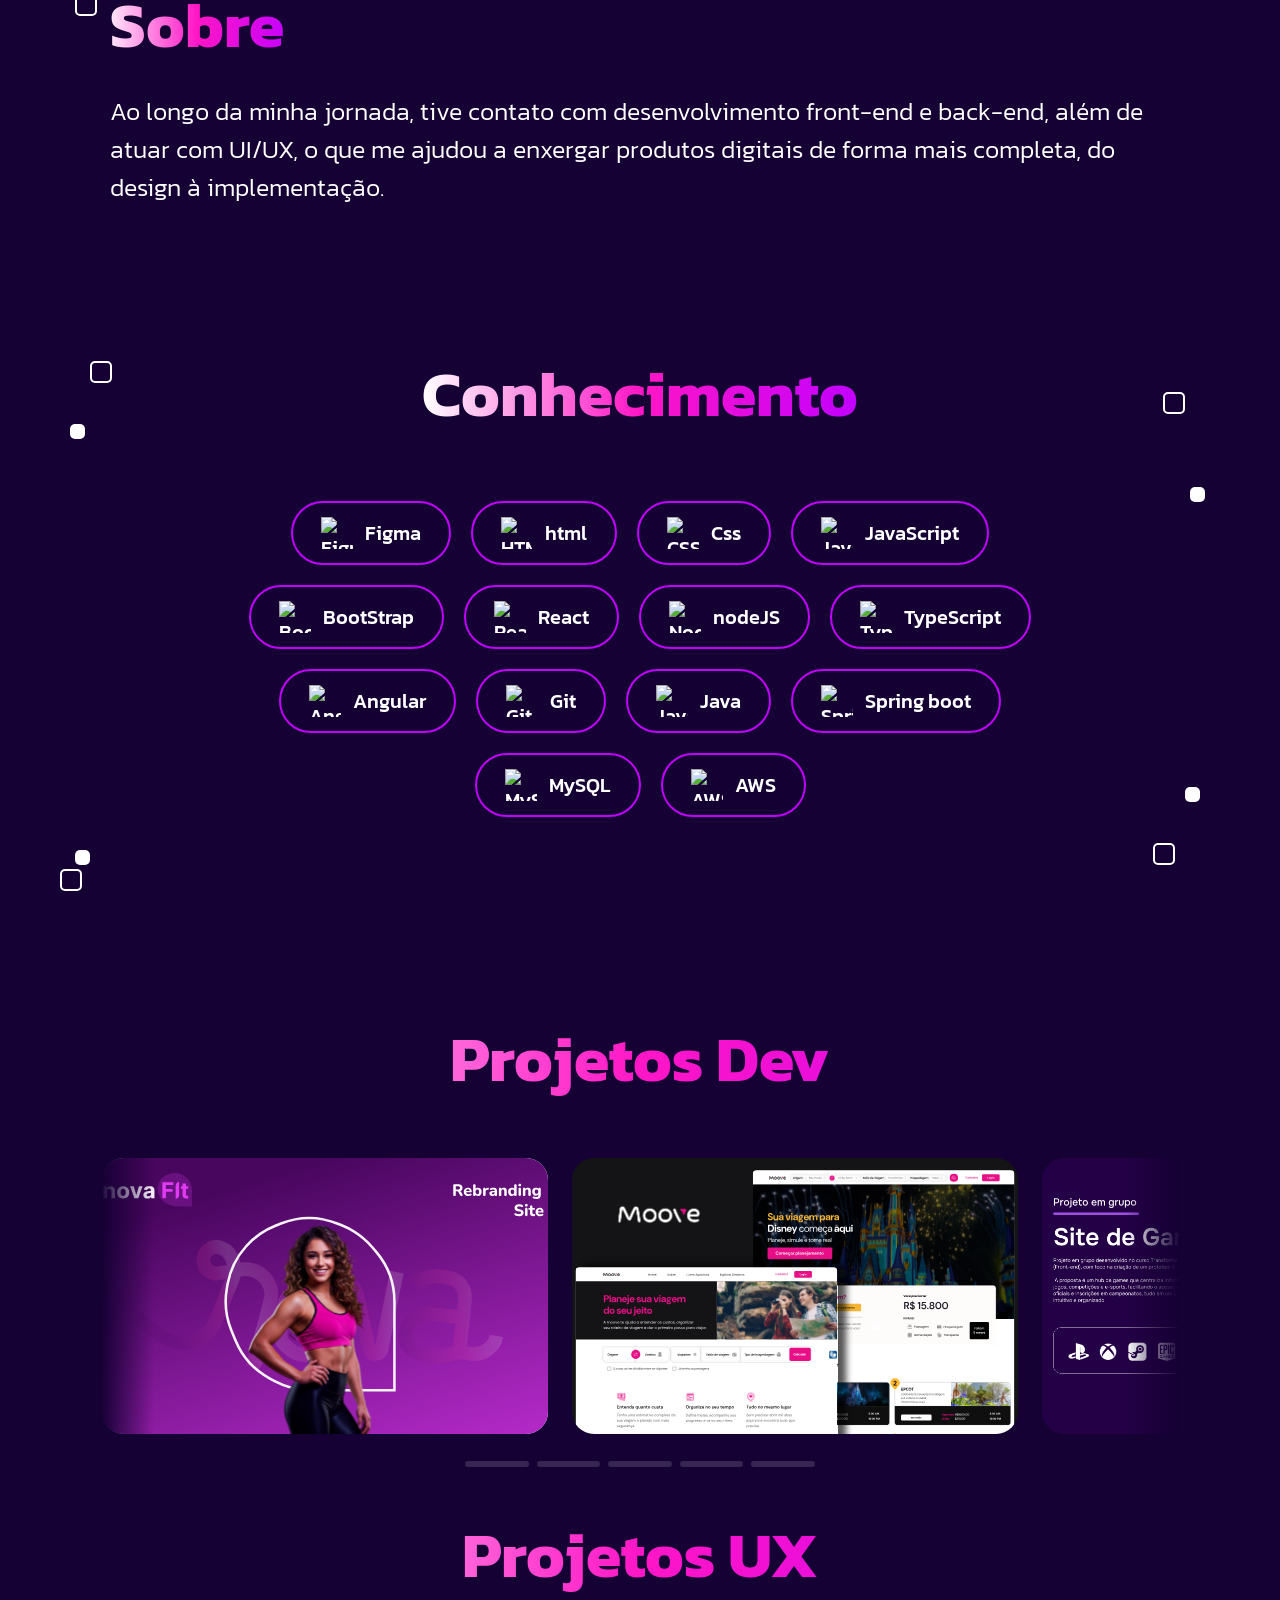
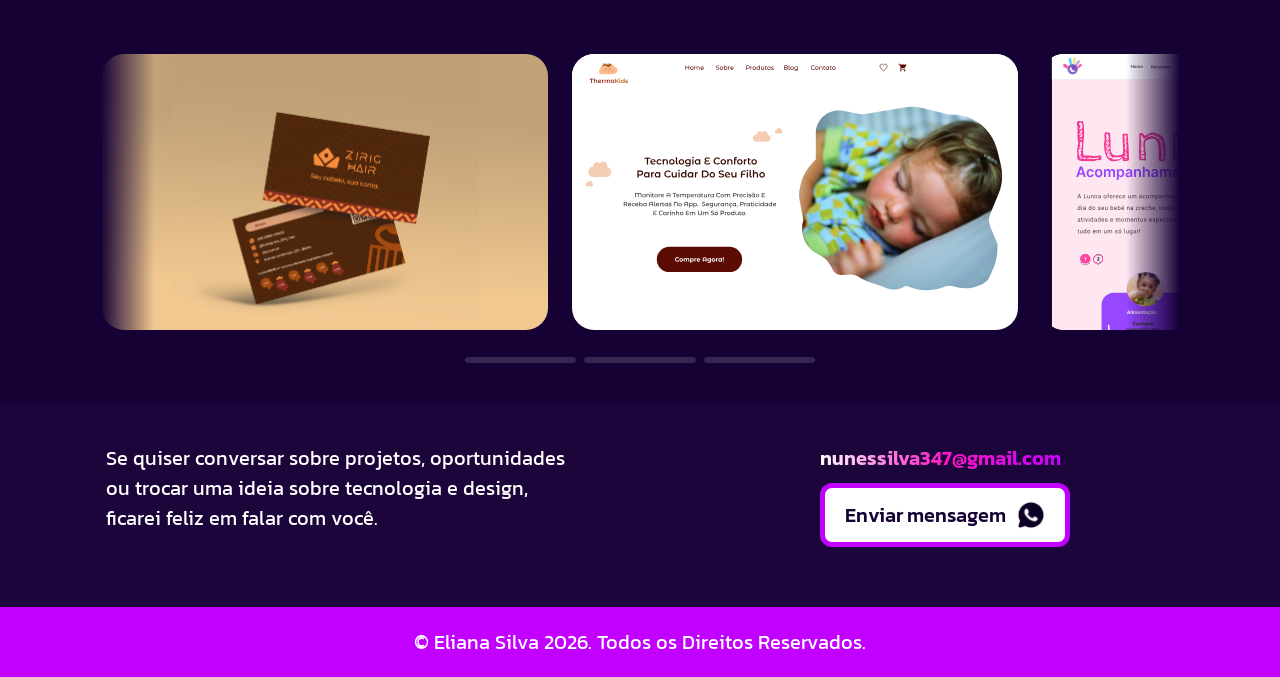
==== commit 63ee1cc7: "ortografia" ====
--- a/index.html
+++ b/index.html
@@ -10,7 +10,49 @@
       href="./img/Sparkling.svg"
     />
     <link rel="stylesheet" href="style.css" />
-    <title>Meu portifólio</title>
+
+    <!--SEO -->
+    <title>Eliana Silva | Desenvolvedora Web e UI/UX</title>
+    <meta
+      name="description"
+      content="Portfólio de Eliana Silva. Desenvolvedora de aplicações web com foco em experiência do usuário (UX/UI), performance e código limpo. Conheça meus projetos!"
+    />
+    <meta property="og:image:type" content="image/png" />
+    <meta property="og:image:width" content="1200" />
+    <meta property="og:image:height" content="630" />
+    <meta
+      name="keywords"
+      content="Desenvolvedora Web, Front-end, Back-end, UI/UX, Portfólio, Eliana Silva, HTML, CSS, JavaScript, React, Java"
+    />
+    <meta name="author" content="Eliana Silva" />
+
+    <!-- Open Graph (Para ficar bonito ao compartilhar no LinkedIn/WhatsApp) -->
+    <meta property="og:title" content="Eliana Silva | Portfólio" />
+    <meta
+      property="og:description"
+      content="Desenvolvedora de aplicações web com foco em experiência do usuário (UX/UI), performance e código limpo."
+    />
+    <meta property="og:type" content="website" />
+    <meta
+      property="og:image"
+      content="https://portifolio-atualizado-lake.vercel.app/img/capa-github_portifolio.png"
+    />
+    <meta
+      property="og:image:alt"
+      content="Banner do portfólio de Eliana Silva"
+    />
+
+    <!-- Twitter Card (Garante a imagem grande no Twitter, Discord, Slack, etc) -->
+    <meta name="twitter:card" content="summary_large_image" />
+    <meta name="twitter:title" content="Eliana Silva | Portfólio" />
+    <meta
+      name="twitter:description"
+      content="Desenvolvedora de aplicações web com foco em experiência do usuário (UX/UI), performance e código limpo."
+    />
+    <meta
+      name="twitter:image"
+      content="https://portifolio-atualizado-lake.vercel.app/img/capa-github_portifolio.png"
+    />
   </head>
   <body>
     <script src="script.js" defer></script>
@@ -69,6 +111,8 @@
               <a
                 href="https://www.linkedin.com/in/elianaalmeida/"
                 aria-label="Acessar LinkedIn"
+                target="_blank"
+                rel="noopener noreferrer"
               >
                 <img
                   class="logo-redes"
@@ -82,6 +126,8 @@
                 href="https://github.com/Eliana100"
                 class="item-rede-social"
                 aria-label="Acessar GitHub"
+                target="_blank"
+                rel="noopener noreferrer"
               >
                 <img
                   class="logo-redes"
@@ -94,6 +140,8 @@
                 href="https://discord.gg/cDfuwc4f"
                 class="item-rede-social"
                 aria-label="Acessar Discord"
+                target="_blank"
+                rel="noopener noreferrer"
               >
                 <img
                   class="logo-redes"
@@ -302,7 +350,7 @@
       <div class="contato">
         <p>
           Se quiser conversar sobre projetos, oportunidades<br />
-          ou trocar uma ideia sobre tecnologia e design <br />ficarei feliz em
+          ou trocar uma ideia sobre tecnologia e design,<br />ficarei feliz em
           falar com você.
         </p>
 
